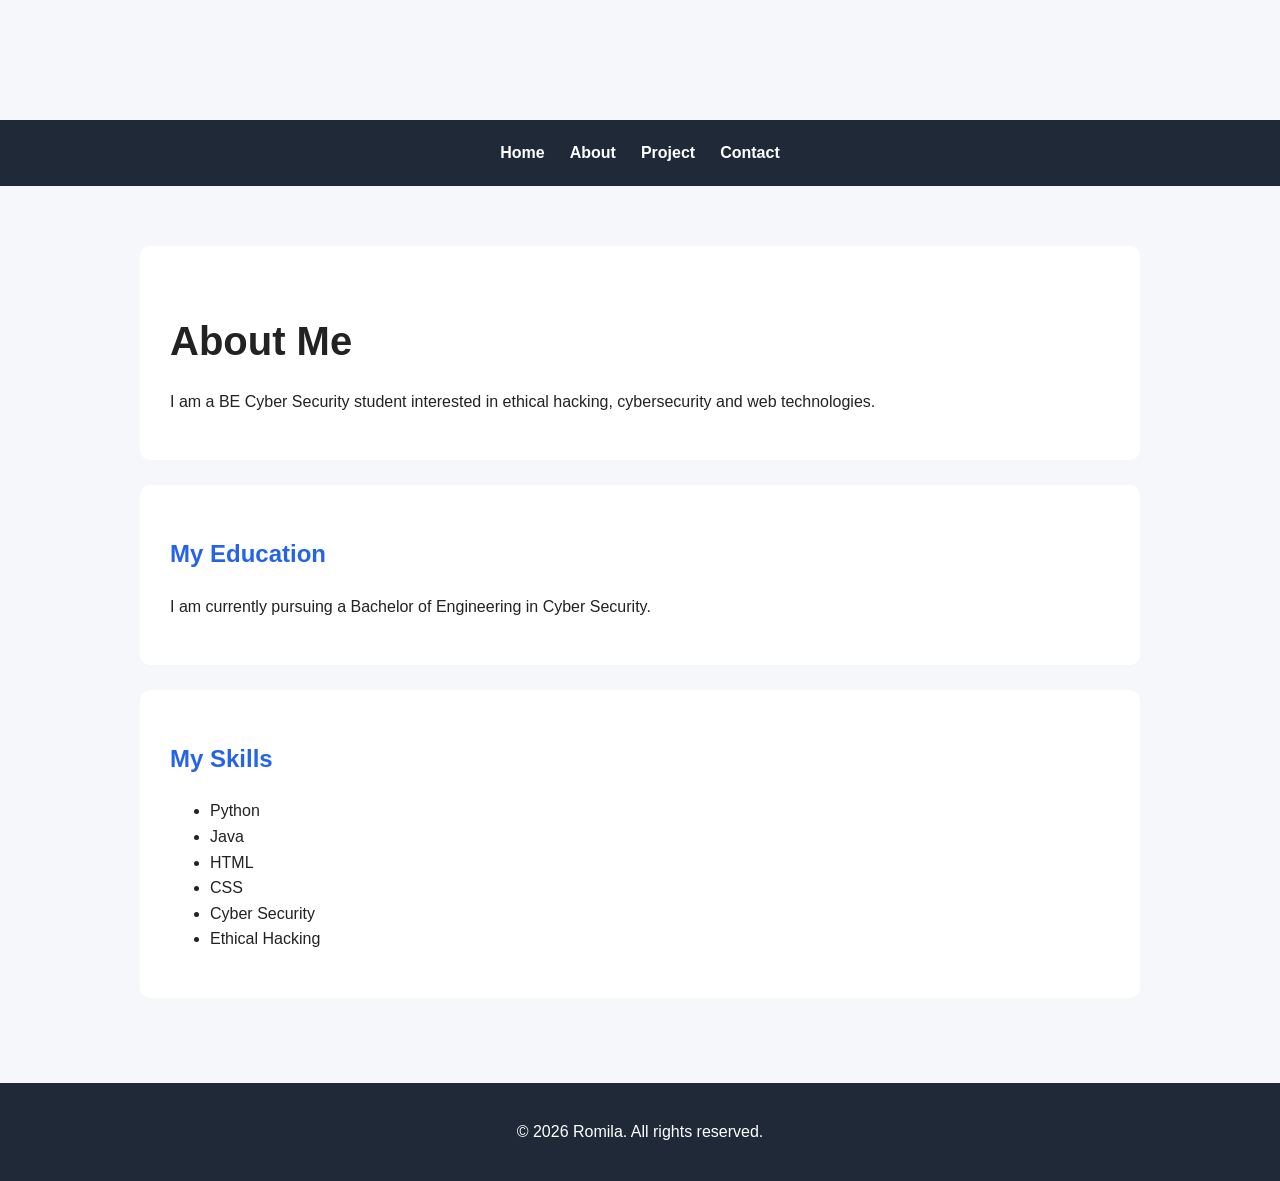
==== about.html @ 25350abe "initial porfolio website" ====
<!DOCTYPE html>
<html lang="en">

<head>
    <meta charset="UTF-8">

    <meta name="viewport" content="width=device-width, initial-scale=1.0">

    <meta name="description"
          content="About Romila, a BE Cyber Security student interested in ethical hacking and cybersecurity.">

    <meta name="author" content="Romila">

    <title>About Me | Romila</title>
    <link rel="stylesheet" href="css/style.css">
</head>

<body>
    <a class="skip-link" href="#main-content">
    Skip to main content
</a><main id="main-content"></main>

    <header>

        <nav aria-label="Main navigation">

            <a href="index.html">Home</a>
            <a href="about.html">About</a>
            <a href="project.html">Project</a>
            <a href="contact.html">Contact</a>

        </nav>

    </header>


    <main id="main-content">

        <section>

            <h1>About Me</h1>

            <p>
                I am a BE Cyber Security student
                interested in ethical hacking,
                cybersecurity and web technologies.
            </p>

        </section>


        <section>

            <h2>My Education</h2>

            <p>
                I am currently pursuing a Bachelor
                of Engineering in Cyber Security.
            </p>

        </section>


        <section>

            <h2>My Skills</h2>

            <ul>
                <li>Python</li>
                <li>Java</li>
                <li>HTML</li>
                <li>CSS</li>
                <li>Cyber Security</li>
                <li>Ethical Hacking</li>
            </ul>

        </section>

    </main>


    <footer>

        <p>
            &copy; 2026 Romila. All rights reserved.
        </p>

    </footer>

</body>

</html>
---- css/style.css ----
body {
    font-family: Arial, sans-serif;
    margin: 0;
    line-height: 1.6;
    background-color: #f5f7fa;
    color: #222;
}


header {
    background-color: #1f2937;
    padding: 20px;
}


nav {
    display: flex;
    justify-content: center;
    gap: 25px;
}

nav a {
    color: white;
    text-decoration: none;
    font-weight: bold;
}

nav a:hover,
nav a:focus {
    text-decoration: underline;
}


main {
    max-width: 1000px;
    margin: 40px auto;
    padding: 20px;
}

section {
    background-color: white;
    padding: 30px;
    margin-bottom: 25px;
    border-radius: 10px;
}

h1 {
    font-size: 40px;
    margin-bottom: 10px;
}

h2 {
    color: #2563eb;
}

h3 {
    font-size: 24px;
}

article {
    padding: 20px;
    margin-top: 20px;
    border: 1px solid #ddd;
    border-radius: 8px;
}

footer {
    text-align: center;
    background-color: #1f2937;
    color: white;
    padding: 20px;
}

form {
    max-width: 600px;
}

form div {
    margin-bottom: 15px;
}

label {
    display: block;
    font-weight: bold;
    margin-bottom: 5px;
}

input,
textarea {
    width: 100%;
    padding: 10px;
    border: 1px solid #999;
    border-radius: 5px;
    font-size: 16px;
}

button {
    padding: 12px 25px;
    background-color: #2563eb;
    color: white;
    border: none;
    border-radius: 5px;
    font-size: 16px;
    cursor: pointer;
}

button:hover,
button:focus {
    background-color: #1d4ed8;
}

a:focus,
input:focus,
textarea:focus,
button:focus {
    outline: 3px solid #f59e0b;
    outline-offset: 2px;
}

.skip-link {
    position: absolute;
    left: -9999px;
    top: 10px;
    padding: 10px 15px;
    background-color: #000;
    color: #fff;
    text-decoration: none;
    z-index: 1000;
}

.skip-link:focus {
    left: 10px;
}
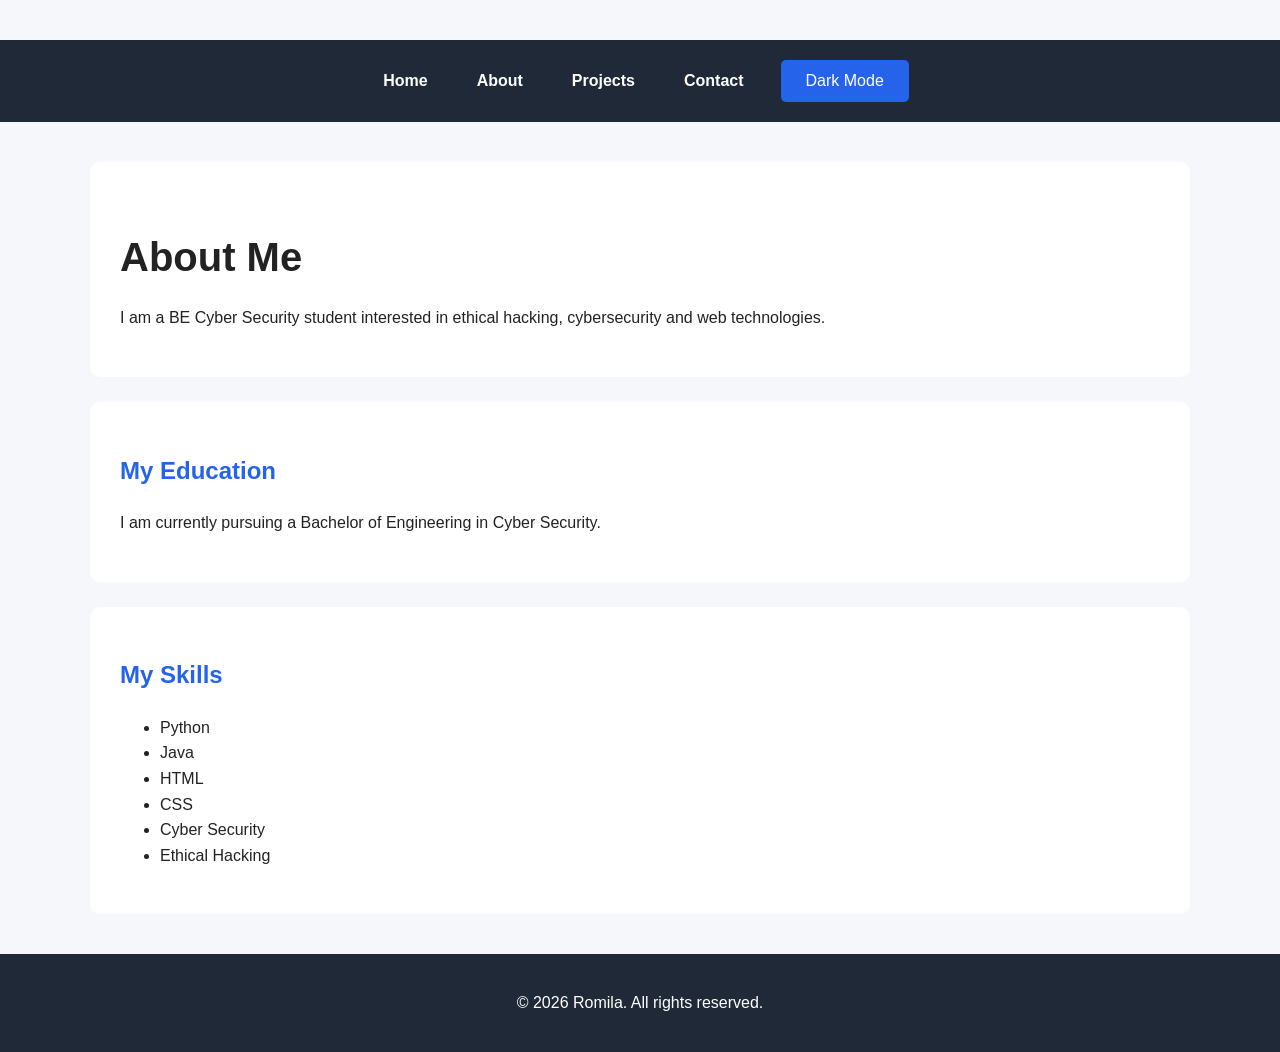
==== commit b1818dc0: "assigment 2  advanced css" ====
--- a/about.html
+++ b/about.html
@@ -21,17 +21,19 @@
 </a><main id="main-content"></main>
 
     <header>
+    <nav aria-label="Main navigation">
 
-        <nav aria-label="Main navigation">
+        <a href="index.html">Home</a>
+        <a href="about.html">About</a>
+        <a href="project.html">Projects</a>
+        <a href="contact.html">Contact</a>
 
-            <a href="index.html">Home</a>
-            <a href="about.html">About</a>
-            <a href="project.html">Project</a>
-            <a href="contact.html">Contact</a>
+        <button id="theme-toggle" type="button">
+            Dark Mode
+        </button>
 
-        </nav>
-
-    </header>
+    </nav>
+</header>
 
 
     <main id="main-content">
@@ -86,6 +88,9 @@
         </p>
 
     </footer>
+    <script src="js/script.js">
+        
+    </script>
 
 </body>
 
--- a/css/style.css
+++ b/css/style.css
@@ -1,15 +1,34 @@
+
+:root {
+    --primary-color: #2563eb;
+    --secondary-color: #1f2937;
+    --background-color: #f5f7fa;
+    --card-color: #ffffff;
+    --text-color: #222222;
+    --border-color: #dddddd;
+}
+
+[data-theme="dark"] {
+    --primary-color: #60a5fa;
+    --secondary-color: #111827;
+    --background-color: #111827;
+    --card-color: #1f2937;
+    --text-color: #f9fafb;
+    --border-color: #374151;
+}
 
 body {
     font-family: Arial, sans-serif;
     margin: 0;
     line-height: 1.6;
-    background-color: #f5f7fa;
-    color: #222;
+    background-color: var(--background-color);
+    color: var(--text-color);
+    transition: background-color 0.3s, color 0.3s;
 }
 
 
 header {
-    background-color: #1f2937;
+    background-color: var(--secondary-color);
     padding: 20px;
 }
 
@@ -17,13 +36,16 @@
 nav {
     display: flex;
     justify-content: center;
+    align-items: center;
     gap: 25px;
-}
-
+    flex-wrap: wrap;
+}
 nav a {
     color: white;
     text-decoration: none;
     font-weight: bold;
+    padding: 8px 12px;
+    border-radius: 5px;
 }
 
 nav a:hover,
@@ -33,13 +55,12 @@
 
 
 main {
-    max-width: 1000px;
+    width: min(100% - 40px, 1100px);
     margin: 40px auto;
-    padding: 20px;
 }
 
 section {
-    background-color: white;
+    background-color: var(--card-color);
     padding: 30px;
     margin-bottom: 25px;
     border-radius: 10px;
@@ -51,7 +72,7 @@
 }
 
 h2 {
-    color: #2563eb;
+ color: var(--primary-color);
 }
 
 h3 {
@@ -60,14 +81,20 @@
 
 article {
     padding: 20px;
-    margin-top: 20px;
-    border: 1px solid #ddd;
-    border-radius: 8px;
+    border: 1px solid var(--border-color);
+    border-radius: 10px;
+    background-color: var(--card-color);
+    transition: transform 0.3s, box-shadow 0.3s;
+}
+
+article:hover {
+    transform: translateY(-5px);
+    box-shadow: 0 8px 20px rgba(0, 0, 0, 0.12);
 }
 
 footer {
     text-align: center;
-    background-color: #1f2937;
+    background-color: var(--secondary-color);
     color: white;
     padding: 20px;
 }
@@ -89,15 +116,18 @@
 input,
 textarea {
     width: 100%;
+    box-sizing: border-box;
     padding: 10px;
-    border: 1px solid #999;
+    border: 1px solid var(--border-color);
     border-radius: 5px;
     font-size: 16px;
+    background-color: var(--card-color);
+    color: var(--text-color);
 }
 
 button {
     padding: 12px 25px;
-    background-color: #2563eb;
+    background-color: var(--primary-color);
     color: white;
     border: none;
     border-radius: 5px;
@@ -131,4 +161,43 @@
 
 .skip-link:focus {
     left: 10px;
+}
+/* Project Grid */
+.project-container {
+    display: grid;
+    grid-template-columns: repeat(3, 1fr);
+    gap: 25px;
+}
+/* Tablet */
+@media (min-width: 769px) and (max-width: 1024px) {
+
+    .project-container {
+        grid-template-columns: repeat(2, 1fr);
+    }
+}
+
+/* Mobile */
+@media (max-width: 768px) {
+
+    nav {
+        flex-direction: column;
+        gap: 10px;
+    }
+
+    .project-container {
+        grid-template-columns: 1fr;
+    }
+
+    main {
+        width: min(100% - 30px, 1100px);
+        margin: 20px auto;
+    }
+
+    section {
+        padding: 20px;
+    }
+
+    h1 {
+        font-size: 32px;
+    }
 }
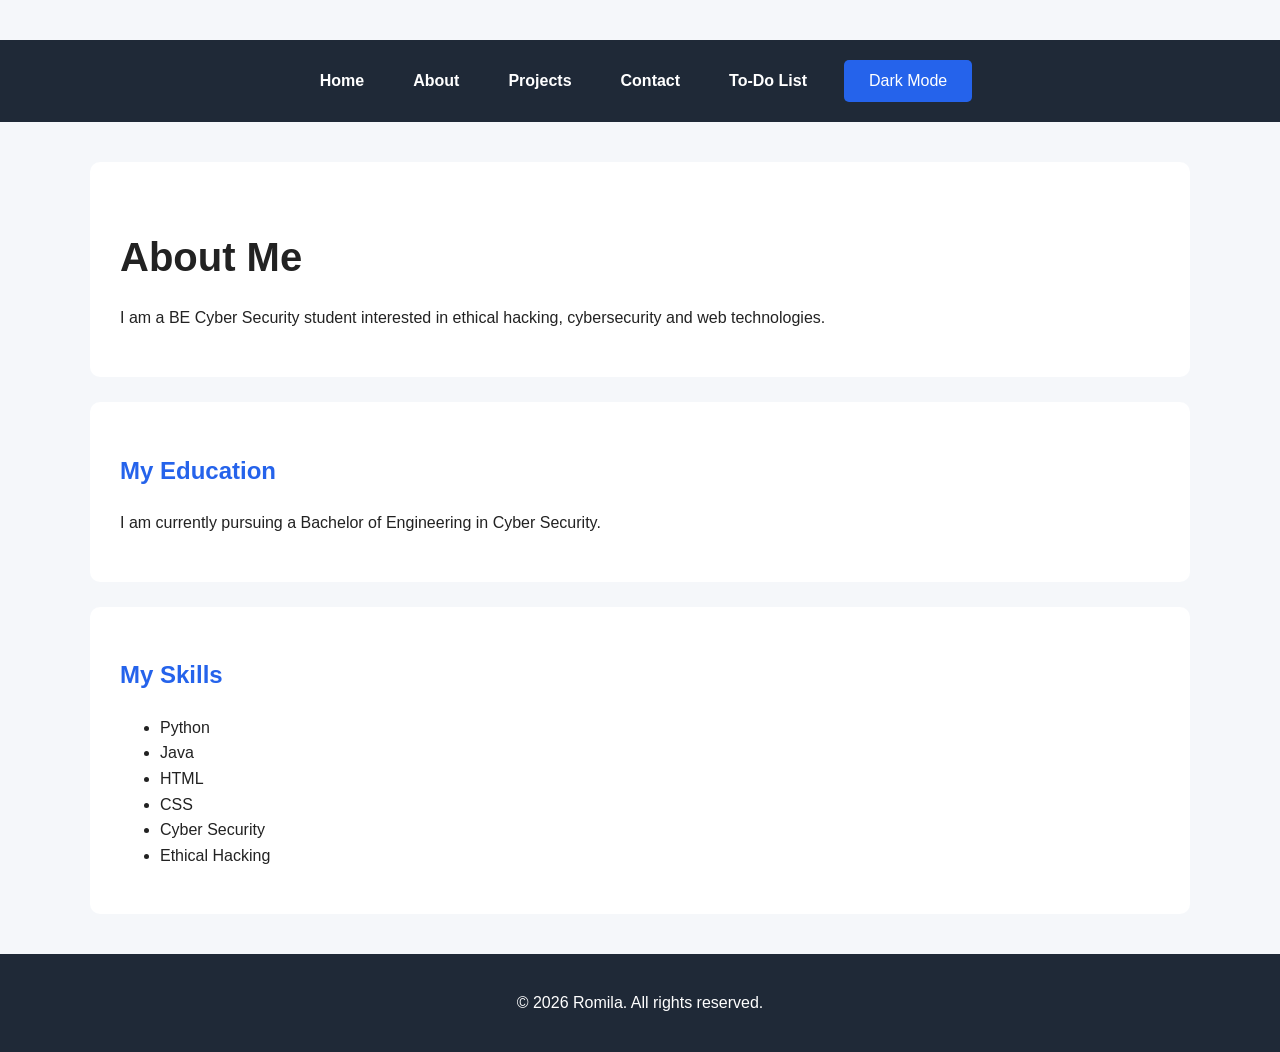
==== commit 25c440c7: "complete assigment to do list" ====
--- a/about.html
+++ b/about.html
@@ -27,6 +27,7 @@
         <a href="about.html">About</a>
         <a href="project.html">Projects</a>
         <a href="contact.html">Contact</a>
+        <a href="todo.html">To-Do List</a>
 
         <button id="theme-toggle" type="button">
             Dark Mode
--- a/css/style.css
+++ b/css/style.css
@@ -200,4 +200,32 @@
     h1 {
         font-size: 32px;
     }
-}+}
+
+.todo-item {
+    display: flex;
+    align-items: center;
+    flex-wrap: wrap;
+    gap: 12px;
+    padding: 15px;
+    margin-bottom: 15px;
+    list-style: none;
+}
+
+.todo-item span {
+    flex: 1 1 200px;
+    min-width: 0;
+    overflow-wrap: anywhere;
+}
+
+.todo-item button {
+    flex: 0 0 auto;
+    margin: 0;
+    padding: 10px 18px;
+}
+
+.todo-item input[type="checkbox"] {
+    flex: 0 0 auto;
+    width: 18px;
+    height: 18px;
+}
